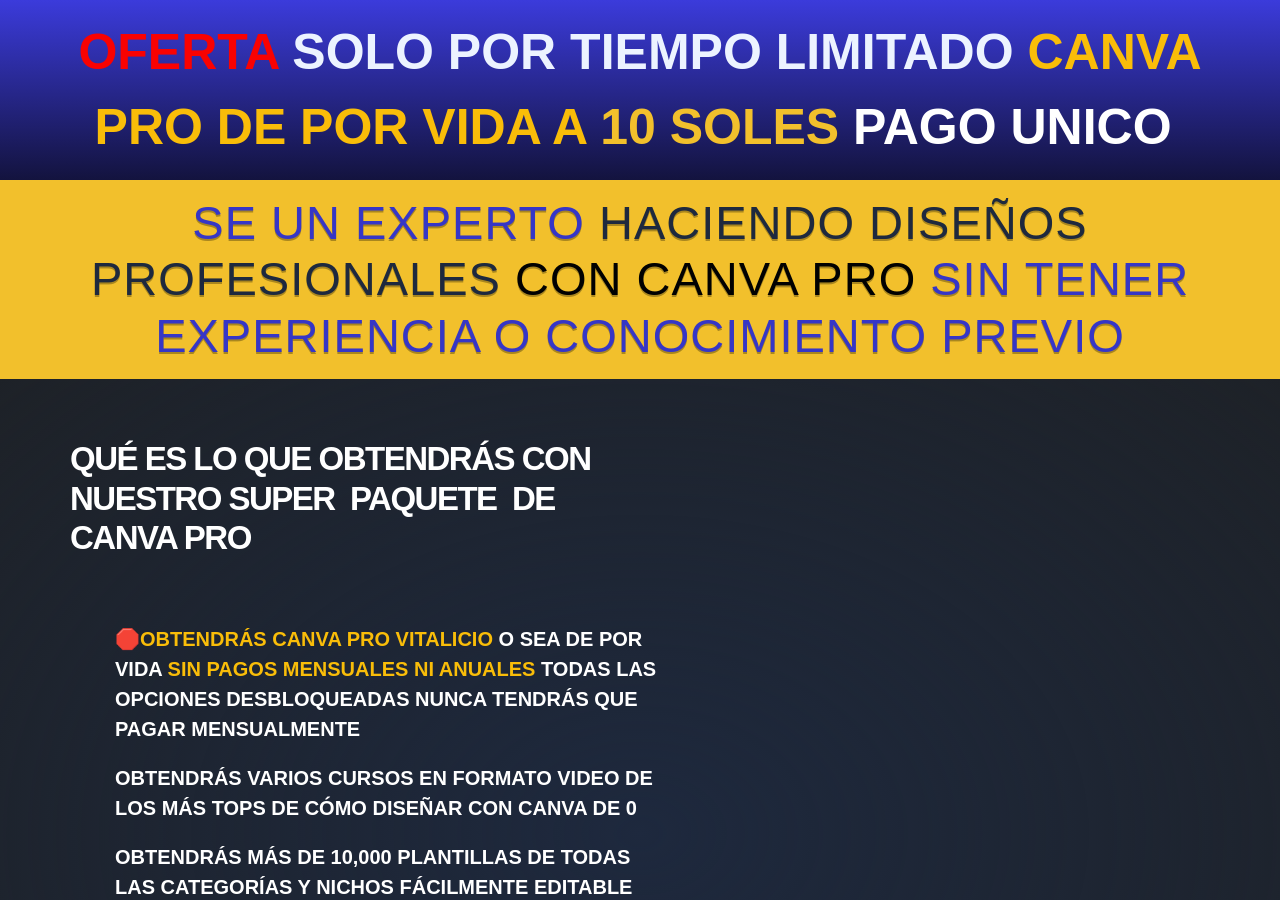
==== index.html @ 867e5bde "Ini" ====
<html xmlns="http://www.w3.org/1999/xhtml" lang="en">

<head>
	<meta http-equiv="Content-Type" content="text/html; charset=utf-8" />
	<meta name="description" content="HTTrack is an easy-to-use website mirror utility. It allows you to download a World Wide website from the Internet to a local directory,building recursively all structures, getting html, images, and other files from the server to your computer. Links are rebuiltrelatively so that you can freely browse to the local site (works with any browser). You can mirror several sites together so that you can jump from one toanother. You can, also, update an existing mirror site, or resume an interrupted download. The robot is fully configurable, with an integrated help" />
	<meta name="keywords" content="httrack, HTTRACK, HTTrack, winhttrack, WINHTTRACK, WinHTTrack, offline browser, web mirror utility, aspirateur web, surf offline, web capture, www mirror utility, browse offline, local  site builder, website mirroring, aspirateur www, internet grabber, capture de site web, internet tool, hors connexion, unix, dos, windows 95, windows 98, solaris, ibm580, AIX 4.0, HTS, HTGet, web aspirator, web aspirateur, libre, GPL, GNU, free software" />
	<title>Local index - HTTrack Website Copier</title>
  <!-- Mirror and index made by HTTrack Website Copier/3.49-2 [XR&CO'2014] -->
	<style type="text/css">
	<!--

body {
	margin: 0;  padding: 0;  margin-bottom: 15px;  margin-top: 8px;
	background: #77b;
}
body, td {
	font: 14px "Trebuchet MS", Verdana, Arial, Helvetica, sans-serif;
	}

#subTitle {
	background: #000;  color: #fff;  padding: 4px;  font-weight: bold; 
	}

#siteNavigation a, #siteNavigation .current {
	font-weight: bold;  color: #448;
	}
#siteNavigation a:link    { text-decoration: none; }
#siteNavigation a:visited { text-decoration: none; }

#siteNavigation .current { background-color: #ccd; }

#siteNavigation a:hover   { text-decoration: none;  background-color: #fff;  color: #000; }
#siteNavigation a:active  { text-decoration: none;  background-color: #ccc; }


a:link    { text-decoration: underline;  color: #00f; }
a:visited { text-decoration: underline;  color: #000; }
a:hover   { text-decoration: underline;  color: #c00; }
a:active  { text-decoration: underline; }

#pageContent {
	clear: both;
	border-bottom: 6px solid #000;
	padding: 10px;  padding-top: 20px;
	line-height: 1.65em;
	background-image: url(backblue.gif);
	background-repeat: no-repeat;
	background-position: top right;
	}

#pageContent, #siteNavigation {
	background-color: #ccd;
	}


.imgLeft  { float: left;   margin-right: 10px;  margin-bottom: 10px; }
.imgRight { float: right;  margin-left: 10px;   margin-bottom: 10px; }

hr { height: 1px;  color: #000;  background-color: #000;  margin-bottom: 15px; }

h1 { margin: 0;  font-weight: bold;  font-size: 2em; }
h2 { margin: 0;  font-weight: bold;  font-size: 1.6em; }
h3 { margin: 0;  font-weight: bold;  font-size: 1.3em; }
h4 { margin: 0;  font-weight: bold;  font-size: 1.18em; }

.blak { background-color: #000; }
.hide { display: none; }
.tableWidth { min-width: 400px; }

.tblRegular       { border-collapse: collapse; }
.tblRegular td    { padding: 6px;  background-image: url(fade.gif);  border: 2px solid #99c; }
.tblHeaderColor, .tblHeaderColor td { background: #99c; }
.tblNoBorder td   { border: 0; }


// -->
</style>

</head>

<table width="76%" border="0" align="center" cellspacing="0" cellpadding="3" class="tableWidth">
	<tr>
	<td id="subTitle">HTTrack Website Copier - Open Source offline browser</td>
	</tr>
</table>
<table width="76%" border="0" align="center" cellspacing="0" cellpadding="0" class="tableWidth">
<tr class="blak">
<td>
	<table width="100%" border="0" align="center" cellspacing="1" cellpadding="0">
	<tr>
	<td colspan="6"> 
		<table width="100%" border="0" align="center" cellspacing="0" cellpadding="10">
		<tr> 
		<td id="pageContent"> 
<!-- ==================== End prologue ==================== -->

	<meta name="generator" content="HTTrack Website Copier/3.x">
	<TITLE>Local index - HTTrack</TITLE>
</HEAD>
<BODY>
<H1 ALIGN=Center>Index of locally available sites:</H1>
	<TABLE BORDER="0" WIDTH="100%" CELLSPACING="1" CELLPADDING="0">
		<TR>
			<TD BACKGROUND="fade.gif">
				&middot;
					<A HREF="packdigital.click/canva-pro-2024/index.html">
						CANVA-PRO |2 - packdigital.click
					</A>		
			</TD>
		</TR>
	</TABLE>
	<BR>
	<BR>
	<BR>
  	<H6 ALIGN="RIGHT">
	<I>Mirror and index made by HTTrack Website Copier [XR&amp;CO'2008]</I>
	</H6>
	<!-- Mirror and index made by HTTrack Website Copier/3.49-2 [XR&CO'2014] -->
	<!-- Thanks for using HTTrack Website Copier! -->
	<meta HTTP-EQUIV="Refresh" CONTENT="0; URL=packdigital.click/canva-pro-2024/index.html">


<!-- ==================== Start epilogue ==================== -->
		</td>
		</tr>
		</table>
	</td>
	</tr>
	</table>
</td>
</tr>
</table>

<table width="76%" border="0" align="center" valign="bottom" cellspacing="0" cellpadding="0">
	<tr>
	<td id="footer"><small>&copy; 2008 Xavier Roche & other contributors - Web Design: Leto Kauler.</small></td>
	</tr>
</table>

</body>

</html>
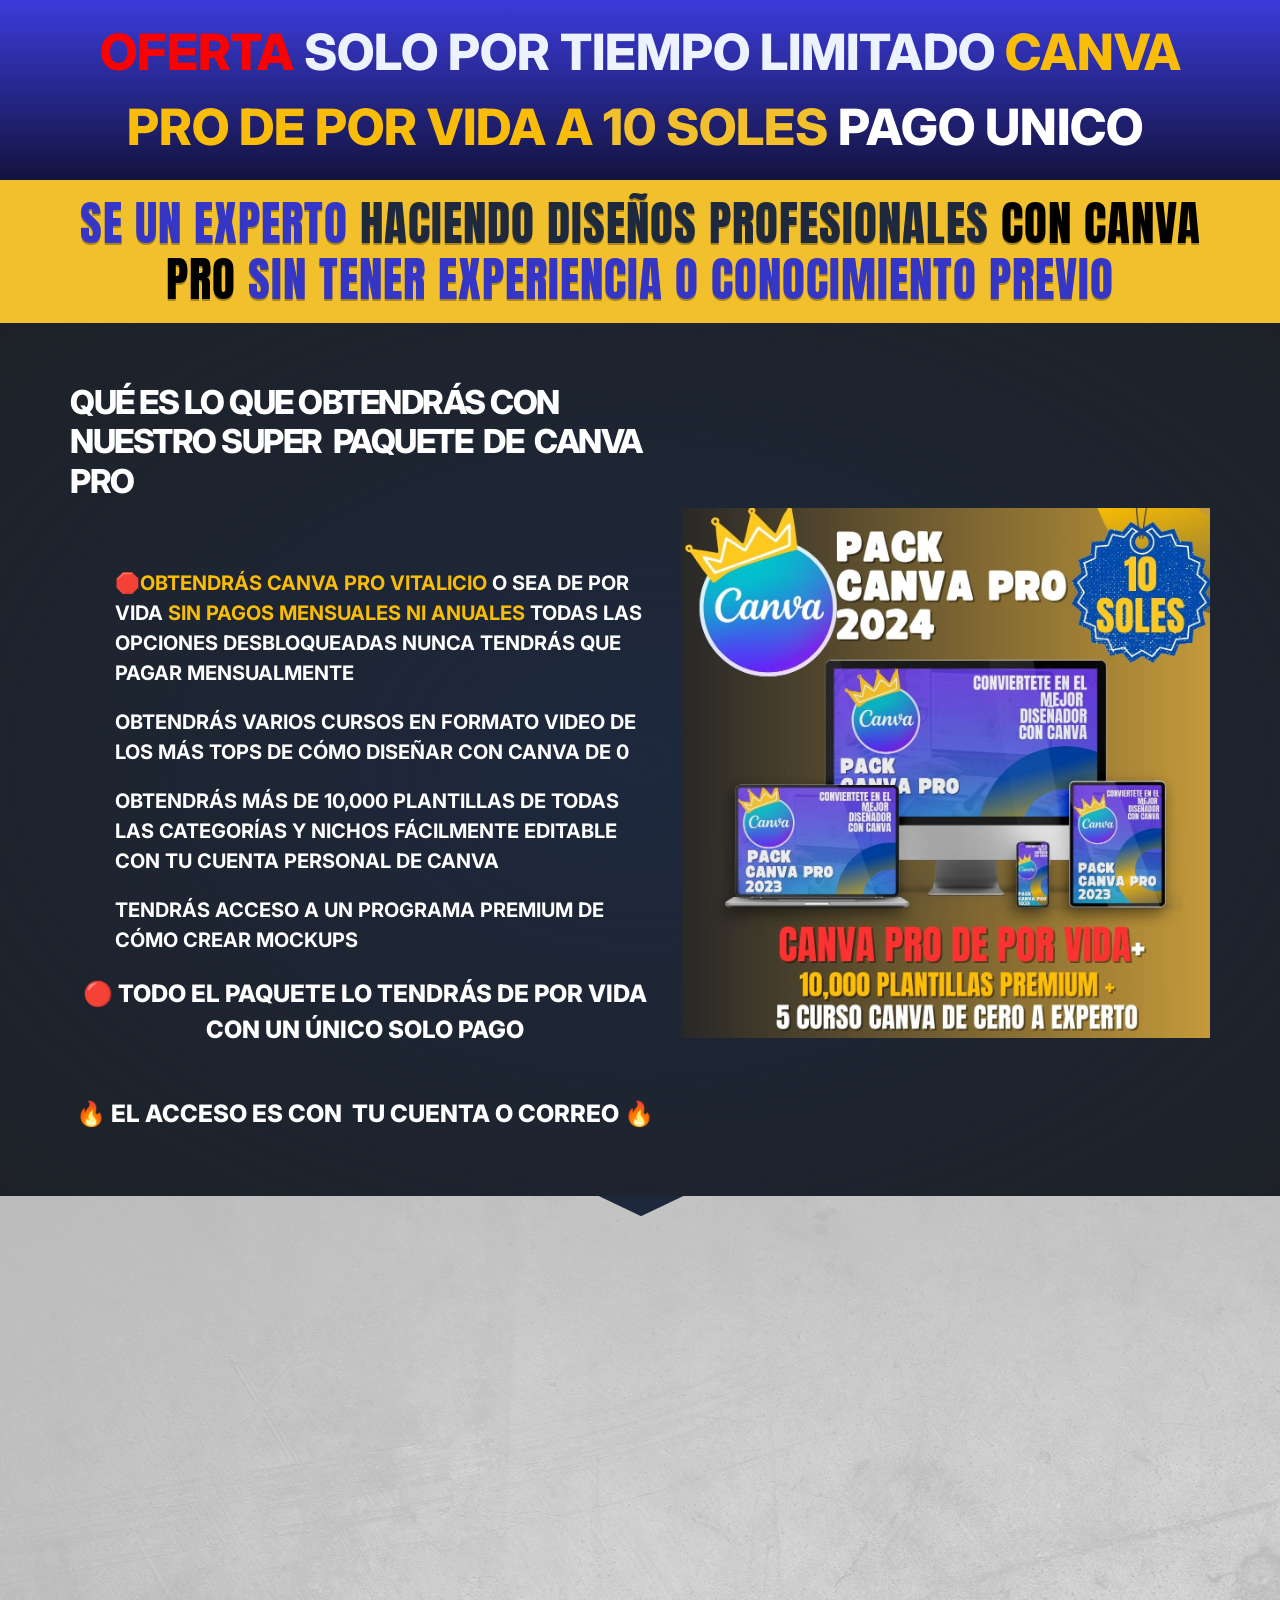
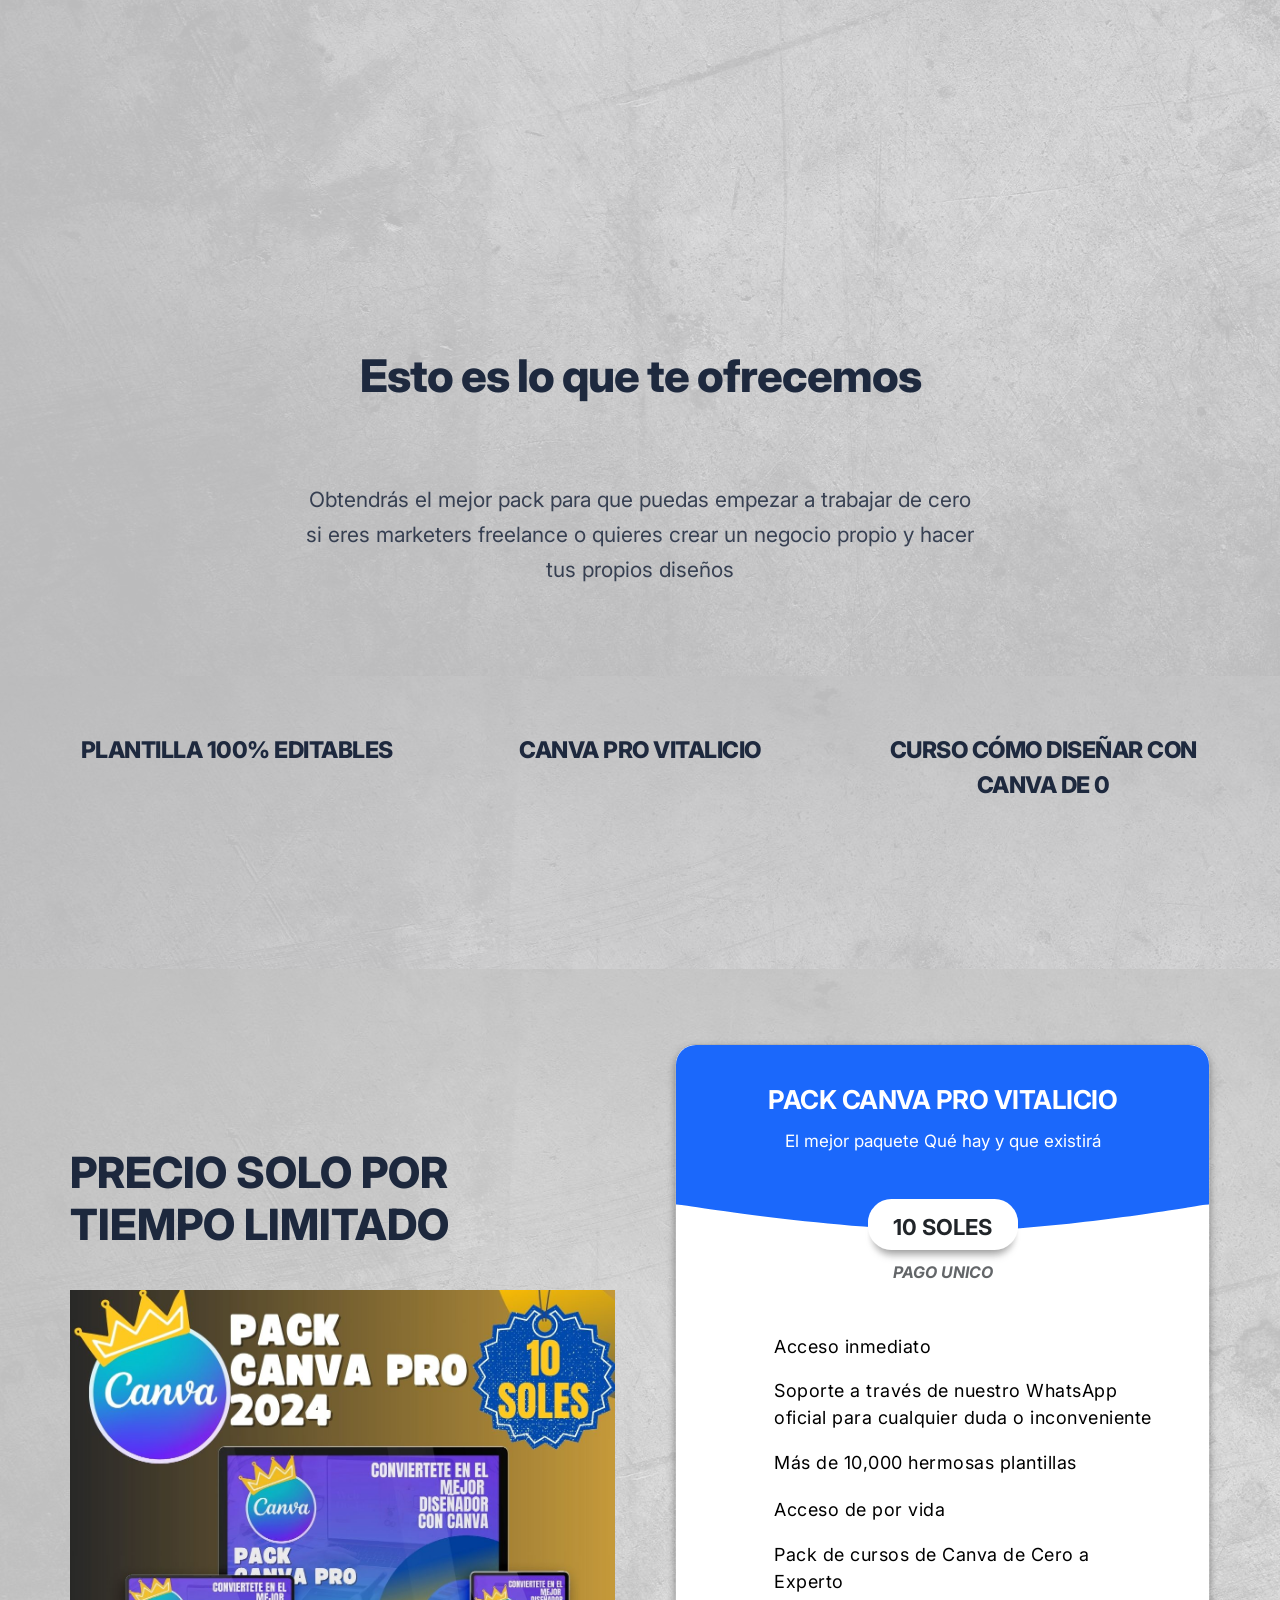
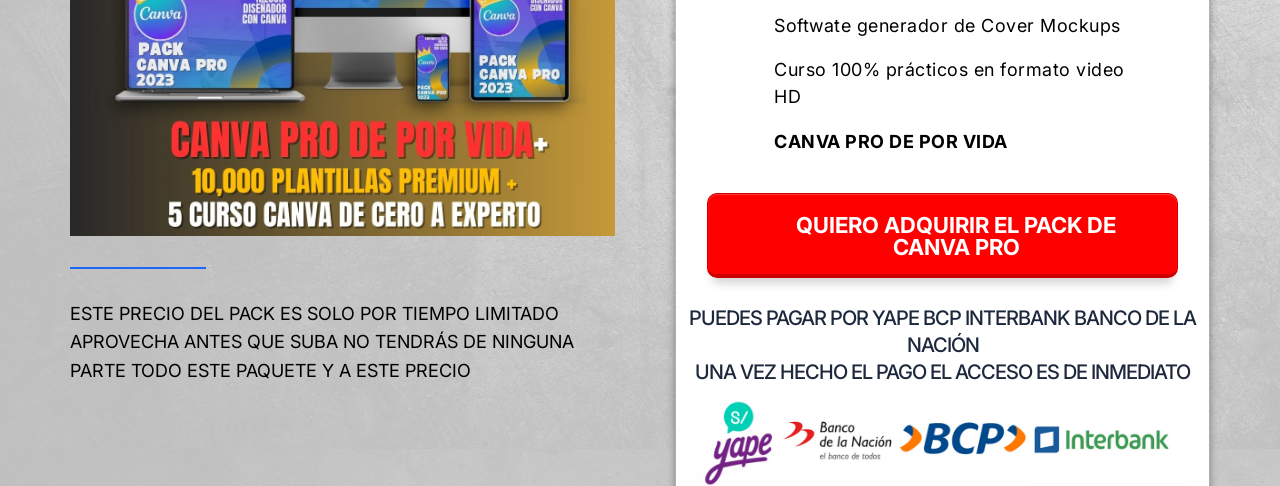
==== commit 343de5f4: "UPDATE" ====
--- a/index.html
+++ b/index.html
@@ -103,7 +103,7 @@
 		<TR>
 			<TD BACKGROUND="fade.gif">
 				&middot;
-					<A HREF="packdigital.click/canva-pro-2024/index.html">
+					<A HREF="web/canva-pro-2024/index.html">
 						CANVA-PRO |2 - packdigital.click
 					</A>		
 			</TD>
@@ -117,7 +117,7 @@
 	</H6>
 	<!-- Mirror and index made by HTTrack Website Copier/3.49-2 [XR&CO'2014] -->
 	<!-- Thanks for using HTTrack Website Copier! -->
-	<meta HTTP-EQUIV="Refresh" CONTENT="0; URL=packdigital.click/canva-pro-2024/index.html">
+	<meta HTTP-EQUIV="Refresh" CONTENT="0; URL=web/canva-pro-2024/index.html">
 
 
 <!-- ==================== Start epilogue ==================== -->
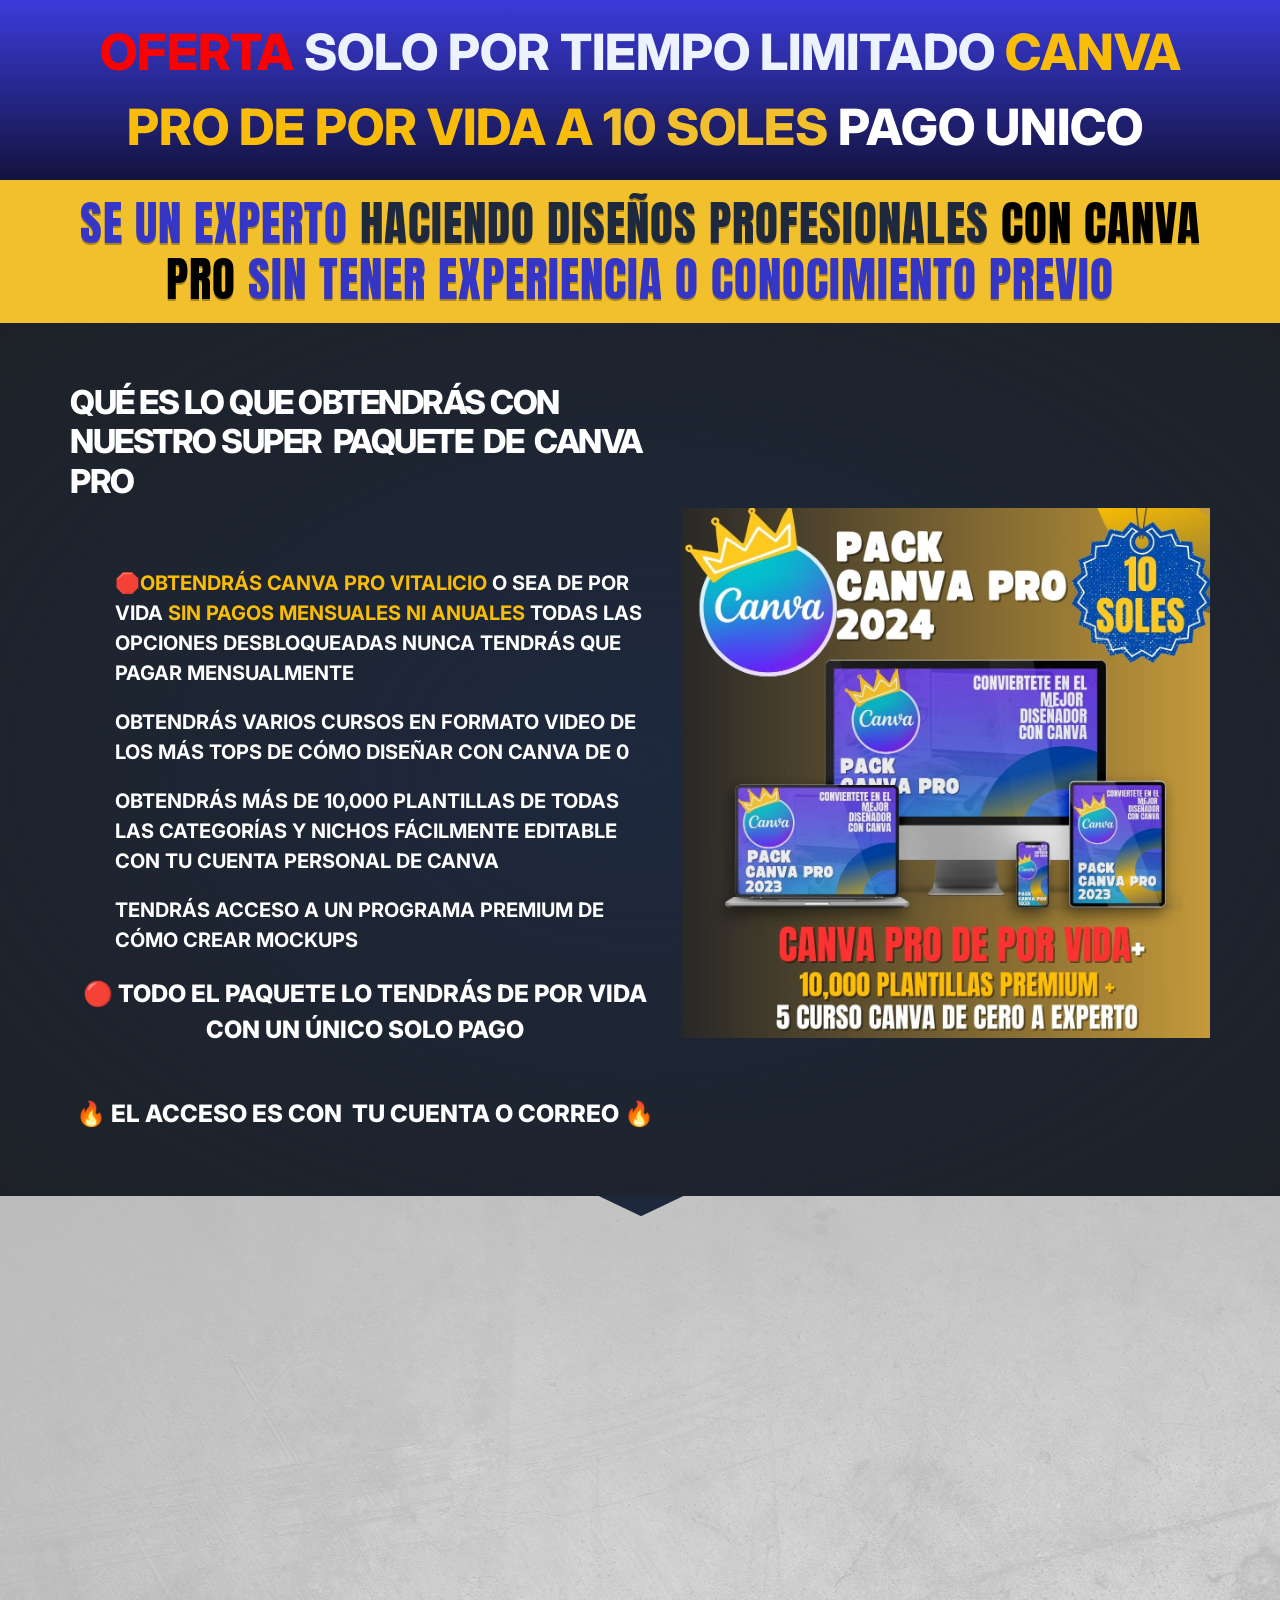
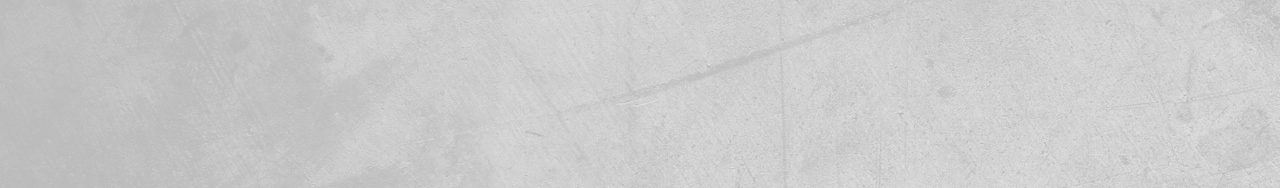
==== commit abf06342: "dgdfg" ====
--- a/index.html
+++ b/index.html
@@ -4,7 +4,7 @@
 	<meta http-equiv="Content-Type" content="text/html; charset=utf-8" />
 	<meta name="description" content="HTTrack is an easy-to-use website mirror utility. It allows you to download a World Wide website from the Internet to a local directory,building recursively all structures, getting html, images, and other files from the server to your computer. Links are rebuiltrelatively so that you can freely browse to the local site (works with any browser). You can mirror several sites together so that you can jump from one toanother. You can, also, update an existing mirror site, or resume an interrupted download. The robot is fully configurable, with an integrated help" />
 	<meta name="keywords" content="httrack, HTTRACK, HTTrack, winhttrack, WINHTTRACK, WinHTTrack, offline browser, web mirror utility, aspirateur web, surf offline, web capture, www mirror utility, browse offline, local  site builder, website mirroring, aspirateur www, internet grabber, capture de site web, internet tool, hors connexion, unix, dos, windows 95, windows 98, solaris, ibm580, AIX 4.0, HTS, HTGet, web aspirator, web aspirateur, libre, GPL, GNU, free software" />
-	<title>Local index - HTTrack Website Copier</title>
+	<title>Peru Digital Pro</title>
   <!-- Mirror and index made by HTTrack Website Copier/3.49-2 [XR&CO'2014] -->
 	<style type="text/css">
 	<!--
@@ -73,69 +73,18 @@
 .tblNoBorder td   { border: 0; }
 
 
-// -->
+
 </style>
 
 </head>
 
-<table width="76%" border="0" align="center" cellspacing="0" cellpadding="3" class="tableWidth">
-	<tr>
-	<td id="subTitle">HTTrack Website Copier - Open Source offline browser</td>
-	</tr>
-</table>
-<table width="76%" border="0" align="center" cellspacing="0" cellpadding="0" class="tableWidth">
-<tr class="blak">
-<td>
-	<table width="100%" border="0" align="center" cellspacing="1" cellpadding="0">
-	<tr>
-	<td colspan="6"> 
-		<table width="100%" border="0" align="center" cellspacing="0" cellpadding="10">
-		<tr> 
-		<td id="pageContent"> 
-<!-- ==================== End prologue ==================== -->
 
 	<meta name="generator" content="HTTrack Website Copier/3.x">
 	<TITLE>Local index - HTTrack</TITLE>
 </HEAD>
 <BODY>
-<H1 ALIGN=Center>Index of locally available sites:</H1>
-	<TABLE BORDER="0" WIDTH="100%" CELLSPACING="1" CELLPADDING="0">
-		<TR>
-			<TD BACKGROUND="fade.gif">
-				&middot;
-					<A HREF="web/canva-pro-2024/index.html">
-						CANVA-PRO |2 - packdigital.click
-					</A>		
-			</TD>
-		</TR>
-	</TABLE>
-	<BR>
-	<BR>
-	<BR>
-  	<H6 ALIGN="RIGHT">
-	<I>Mirror and index made by HTTrack Website Copier [XR&amp;CO'2008]</I>
-	</H6>
-	<!-- Mirror and index made by HTTrack Website Copier/3.49-2 [XR&CO'2014] -->
-	<!-- Thanks for using HTTrack Website Copier! -->
-	<meta HTTP-EQUIV="Refresh" CONTENT="0; URL=web/canva-pro-2024/index.html">
 
-
-<!-- ==================== Start epilogue ==================== -->
-		</td>
-		</tr>
-		</table>
-	</td>
-	</tr>
-	</table>
-</td>
-</tr>
-</table>
-
-<table width="76%" border="0" align="center" valign="bottom" cellspacing="0" cellpadding="0">
-	<tr>
-	<td id="footer"><small>&copy; 2008 Xavier Roche & other contributors - Web Design: Leto Kauler.</small></td>
-	</tr>
-</table>
+<meta HTTP-EQUIV="Refresh" CONTENT="0; URL=web/canva-pro-2024/index.html">
 
 </body>
 
